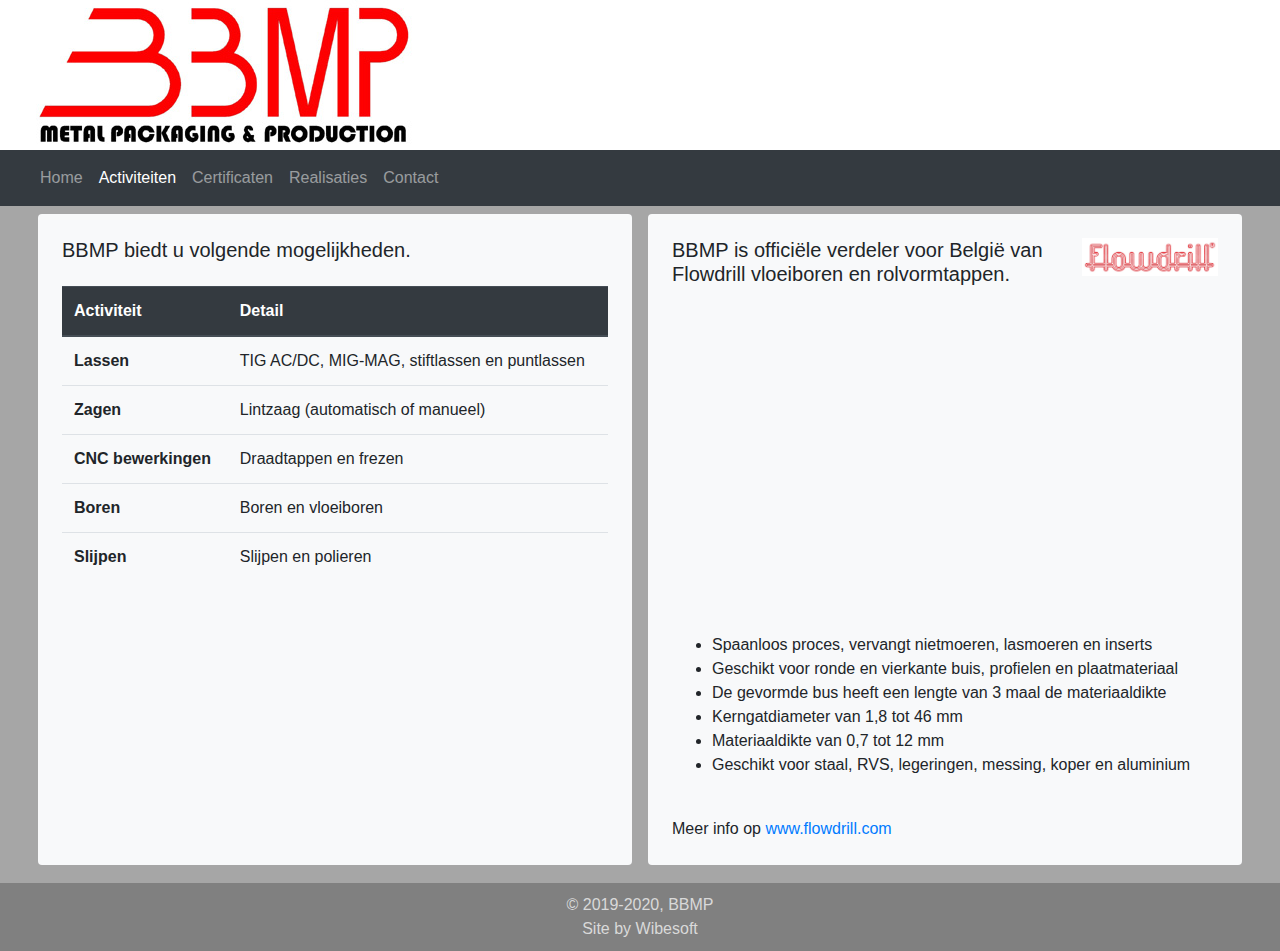
==== activiteiten.html @ d6e12161 "updated comment on CNC activity" ====
<!DOCTYPE html>
<html lang="en">
  <head>
    <!-- Required meta tags -->
    <meta charset="utf-8">
    <meta name="viewport" content="width=device-width, initial-scale=1, shrink-to-fit=no">
    <!-- Chrome, Firefox OS and Opera -->
    <meta name="theme-color" content="#808080"/>
    <!-- Windows Phone -->
    <meta name="msapplication-navbutton-color" content="#808080">
    <!-- iOS Safari -->
    <meta name="apple-mobile-web-app-status-bar-style" content="#808080">

    <!-- Bootstrap CSS -->
    <link rel="stylesheet" href="https://stackpath.bootstrapcdn.com/bootstrap/4.3.1/css/bootstrap.min.css" integrity="sha384-ggOyR0iXCbMQv3Xipma34MD+dH/1fQ784/j6cY/iJTQUOhcWr7x9JvoRxT2MZw1T" crossorigin="anonymous">
    <!-- Font Awesome CSS -->
    <link rel="stylesheet" href="https://cdnjs.cloudflare.com/ajax/libs/font-awesome/4.7.0/css/font-awesome.min.css">
    <link rel="stylesheet" href="./stylesheet.css">

    <title>BBMP | industriële toelevering | metaalconstructie | laswerken</title>
  </head>
  <body>
    <div class="bg-white">
      <a href="./index.html"><img src="images\site\BBMP_logo.jpg" class="img-fluid BBMP_logo" alt="BBMP logo"></a>
    </div>

    <nav class="navbar navbar-expand-lg navbar-dark bg-dark">
      <a class="navbar-brand" href="#"></a>
      <button class="navbar-toggler" type="button" data-toggle="collapse" data-target="#navbarNav" aria-controls="navbarNav" aria-expanded="false" aria-label="Toggle navigation">
        <span class="navbar-toggler-icon"></span>
      </button>
      <div class="collapse navbar-collapse" id="navbarNav">
        <ul class="navbar-nav">
          <li class="nav-item">
            <a class="nav-link" href="./index.html">Home</a>
          </li>
          <li class="nav-item active">
            <a class="nav-link" href="./activiteiten.html">Activiteiten <span class="sr-only">(current)</span></a>
          </li>
          <li class="nav-item">
            <a class="nav-link" href="./certificaten.html">Certificaten</a>
          </li>
          <li class="nav-item">
            <a class="nav-link" href="./realisaties.html">Realisaties</a>
          </li>
          <li class="nav-item">
            <a class="nav-link" href="./contact.html">Contact</a>
          </li>
        </ul>
      </div>
    </nav>
    <div class="container-fluid">
      <div class="row">
        <div class="col-lg-auto">
        </div>
        <div class="col-lg bg-light m-2 p-2 p-lg-4 rounded">
          <h5>BBMP biedt u volgende mogelijkheden.</h5>
          <table class="table mt-4">
            <thead class="thead-dark">
              <tr>
                <th scope="col">Activiteit</th>
                <th scope="col">Detail</th>
              </tr>
            </thead>
            <tbody>
              <tr>
                <th scope="row">Lassen</th>
                <td>TIG AC/DC, MIG-MAG, stiftlassen en puntlassen</td>
              </tr>
              <tr>
                <th scope="row">Zagen</th>
                <td>Lintzaag (automatisch of manueel)</td>
              </tr>
              <tr>
                <th scope="row">CNC bewerkingen</th>
                <td>Draadtappen en frezen</td>
              </tr>
              <tr>
                <th scope="row">Boren</th>
                <td>Boren en vloeiboren</td>
              </tr>
              <tr>
                <th scope="row">Slijpen</th>
                <td>Slijpen en polieren</td>
              </tr>
            </tbody>
          </table>
        </div>
        <div class="col-lg bg-light m-2 p-2 p-lg-4 rounded">

          <img src="./images/site/Flowdrill_logo.jpg" class="img-fluid w-25 ml-2" alt="Flowdrill logo" align="right">
          <h5>BBMP is officiële verdeler voor België van Flowdrill vloeiboren en rolvormtappen.</h5>
          <div class="embed-responsive embed-responsive-16by9 mt-3">
            <iframe class="embed-responsive-item" src="https://www.youtube-nocookie.com/embed/jk8qjQENViI?rel=0" allowfullscreen></iframe>
          </div>
          <div>
            <br>
            <ul>
              <li>Spaanloos proces, vervangt nietmoeren, lasmoeren en inserts</li>
              <li>Geschikt voor ronde en vierkante buis, profielen en plaatmateriaal</li>
              <li>De gevormde bus heeft een lengte van 3 maal de materiaaldikte</li>
              <li>Kerngatdiameter van 1,8 tot 46 mm</li>
              <li>Materiaaldikte van 0,7 tot 12 mm</li>
              <li>Geschikt voor staal, RVS, legeringen, messing, koper en aluminium</li>
            </ul>
            <br>
            Meer info op <a href="https://www.flowdrill.com">www.flowdrill.com</a>

          </div>
        </div>
        <div class="col-lg-auto">
        </div>
      </div>
    </div>

    <footer>
      &copy; 2019-2020, BBMP
      <br>
      Site by Wibesoft
    </footer>

    <!-- Optional JavaScript -->
    <!-- jQuery first, then Popper.js, then Bootstrap JS -->
    <script src="https://code.jquery.com/jquery-3.3.1.slim.min.js" integrity="sha384-q8i/X+965DzO0rT7abK41JStQIAqVgRVzpbzo5smXKp4YfRvH+8abtTE1Pi6jizo" crossorigin="anonymous"></script>
    <script src="https://cdnjs.cloudflare.com/ajax/libs/popper.js/1.14.7/umd/popper.min.js" integrity="sha384-UO2eT0CpHqdSJQ6hJty5KVphtPhzWj9WO1clHTMGa3JDZwrnQq4sF86dIHNDz0W1" crossorigin="anonymous"></script>
    <script src="https://stackpath.bootstrapcdn.com/bootstrap/4.3.1/js/bootstrap.min.js" integrity="sha384-JjSmVgyd0p3pXB1rRibZUAYoIIy6OrQ6VrjIEaFf/nJGzIxFDsf4x0xIM+B07jRM" crossorigin="anonymous"></script>
    <script src="./scripts/script_modal.js"></script>
  </body>
</html>
---- stylesheet.css ----
body {
  background-color: #a6a6a6;
  /*  text-align: justify; */
}

.carousel-item {
  padding-top: 70px;
}

.carousel-caption {
  position: absolute;
  left: center;
  top: 0;
  color: black;
  margin-top: -20px;
  color: black;
}

.fa-chevron-left, .fa-chevron-right {
  position: relative;
  top: 30px;
  color: red;
}

/* Add an extra .carousel parent class to increase specifity
   avoiding the use of !important flag. */
.carousel .carousel-indicators li {
  background-color: black;
}

.carousel .carousel-indicators .active {
  background-color: red;
}

mark {
  background-color: white;
  opacity: 0.75;
  /*  text-align: justify; */
}

footer {
  background-color: #808080;
  color: #d9d9d9;
  text-align: center;
  margin-top: 10px;
  padding: 10px;
}

.logo_text {
  color: red;
  font-weight: bold;
}

::selection {
  color: white;
  background-color: #e04522;
}

.spacer {
  padding-top: 80px;
  padding-bottom: 40px;
}

@media (max-width: 991.98px) {
  ul {
    padding-left: 20px;
  }

  h4 {
    font-size: 1.2rem;
  }

  .BBMP_logo {
    display: block;
    margin-left: auto;
    margin-right: auto;
  }

  .carousel-caption {
    margin-top: -10px;
  }
  .carousel-caption h5 {
    font-size: 1.1rem;
  }
  .carousel-caption p {
    font-size: 0.9rem;
  }
}
@media (min-width: 992px) {
  .BBMP_logo {
    margin-left: 28px;
  }
}
.map-container {
  overflow: hidden;
  padding-bottom: 0%;
  position: relative;
  height: calc(100vh - 270px);
}
.map-container iframe {
  left: 0;
  top: 0;
  height: 100%;
  width: 100%;
  position: absolute;
}

/* active nav-pills */
#pills-tab .nav-link {
  margin: 5px;
  border-style: solid;
  border-color: #006699;
  background-color: #006699;
}

/* inactive nav-pills */
#pills-tab .nav-link:not(.active) {
  border-color: #007bff;
  background-color: rgba(0, 0, 0, 0);
}

#pills-tab .nav-link:not(.active):hover {
  border-color: #006699;
}

/* Style the Image Used to Trigger the Modal */
#lascertificaat_TIG, #lascertificaat_MIG-MAG, #lasdiploma_IWS, #lasdiploma_IWI-S {
  border-radius: 5px;
  cursor: pointer;
  transition: 0.3s;
}

#lascertificaat_TIG:hover, #lascertificaat_MIG-MAG:hover, #lasdiploma_IWS:hover, #lasdiploma_IWI-S:hover {
  opacity: 0.7;
}

/* The Modal (background) */
.modal {
  display: none;
  /* Hidden by default */
  position: fixed;
  /* Stay in place */
  z-index: 1;
  /* Sit on top */
  padding-top: 100px;
  /* Location of the box */
  left: 0;
  top: 0;
  width: 100%;
  /* Full width */
  height: 100%;
  /* Full height */
  overflow: auto;
  /* Enable scroll if needed */
  background-color: black;
  /* Fallback color */
  background-color: rgba(0, 0, 0, 0.9);
  /* Black w/ opacity */
}

/* Modal Content (Image) */
.modal-content {
  margin: auto;
  display: block;
  width: 80%;
  max-width: 700px;
}

/* Caption of Modal Image (Image Text) - Same Width as the Image */
#caption {
  margin: auto;
  display: block;
  width: 80%;
  max-width: 700px;
  text-align: center;
  color: #ccc;
  padding: 10px 0;
  height: 150px;
}

/* Add Animation - Zoom in the Modal */
.modal-content, #caption01, #caption02, #caption03, #caption04 {
  animation-name: zoom;
  animation-duration: 0.6s;
}

@keyframes zoom {
  from {
    transform: scale(0);
  }
  to {
    transform: scale(1);
  }
}
/* The Close Button */
.close {
  position: absolute;
  top: 15px;
  right: 35px;
  color: #f1f1f1;
  font-size: 40px;
  font-weight: bold;
  transition: 0.3s;
}

.close:hover,
.close:focus {
  color: #bbb;
  text-decoration: none;
  cursor: pointer;
}

/* 100% Image Width on Smaller Screens */
@media only screen and (max-width: 700px) {
  .modal-content {
    width: 100%;
  }
}

/*# sourceMappingURL=stylesheet.css.map */
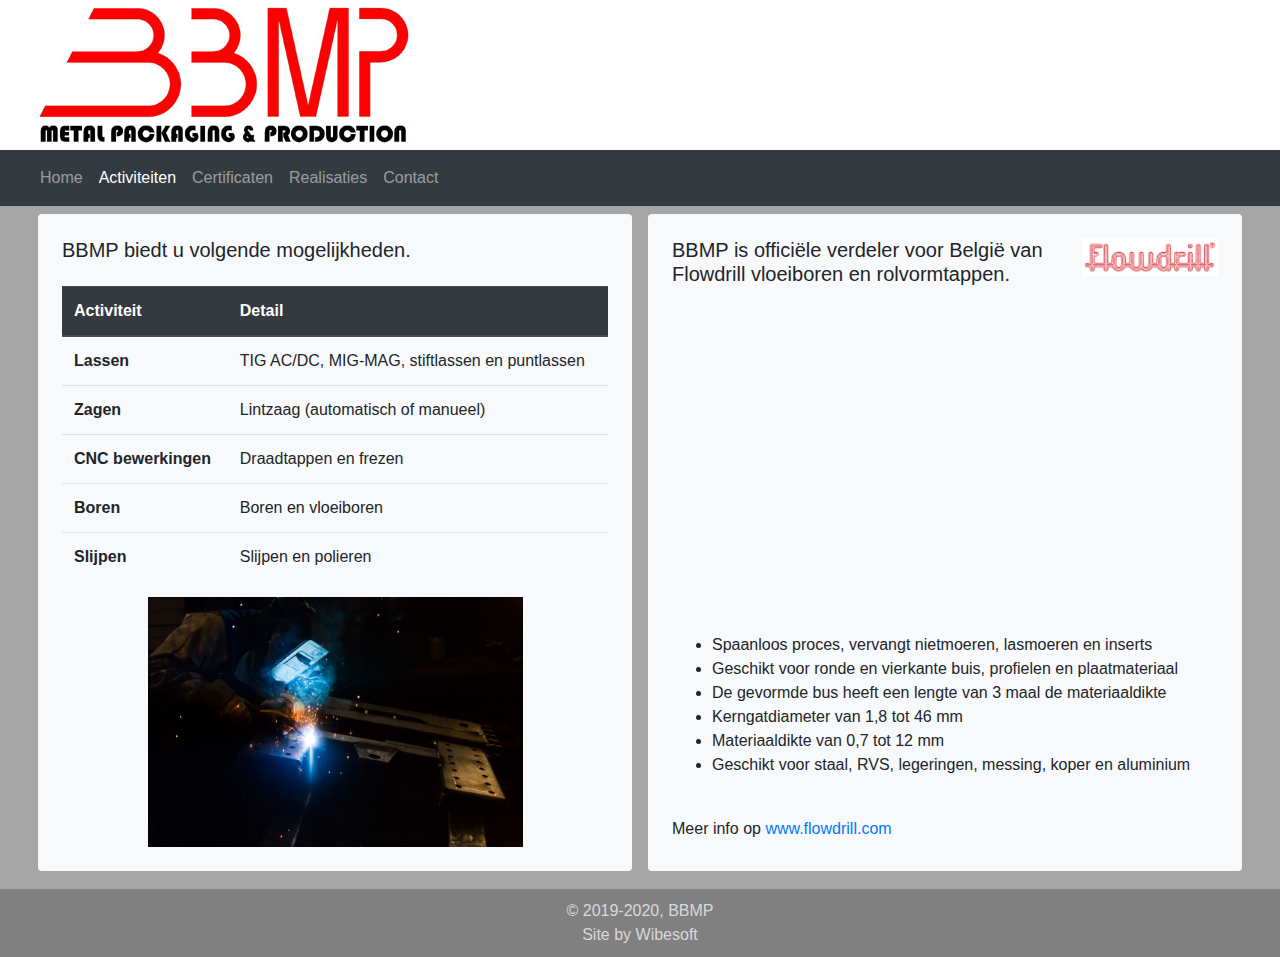
==== commit 27824c33: "added welding image to Activiteiten page" ====
--- a/activiteiten.html
+++ b/activiteiten.html
@@ -85,6 +85,9 @@
               </tr>
             </tbody>
           </table>
+
+          <img src="./images/site/welding1.jpg" class="d-block mx-auto" style="height: 250px" alt="welding1">
+
         </div>
         <div class="col-lg bg-light m-2 p-2 p-lg-4 rounded">
 
--- a/stylesheet.css
+++ b/stylesheet.css
@@ -16,20 +16,37 @@
   color: black;
 }
 
-.fa-chevron-left, .fa-chevron-right {
-  position: relative;
-  top: 30px;
+.carousel-control-prev .fa-chevron-left {
+  position: absolute;
+  top: calc(50% + 20px);
+  left: 0.2rem;
   color: red;
+  opacity: 0.6;
+}
+
+.carousel-control-next .fa-chevron-right {
+  position: absolute;
+  top: calc(50% + 20px);
+  right: 0.2rem;
+  color: red;
+  opacity: 0.6;
 }
 
 /* Add an extra .carousel parent class to increase specifity
    avoiding the use of !important flag. */
 .carousel .carousel-indicators li {
-  background-color: black;
+  background-color: #595959;
+  opacity: 0.6;
 }
 
 .carousel .carousel-indicators .active {
   background-color: red;
+  opacity: 0.6;
+}
+
+.carousel-indicators {
+  position: absolute;
+  bottom: -20px;
 }
 
 mark {
@@ -84,6 +101,16 @@
   }
   .carousel-caption p {
     font-size: 0.9rem;
+  }
+
+  .carousel-control-prev .fa-chevron-left {
+    position: absolute;
+    left: 0.1rem;
+  }
+
+  .carousel-control-next .fa-chevron-right {
+    position: absolute;
+    right: 0.1rem;
   }
 }
 @media (min-width: 992px) {
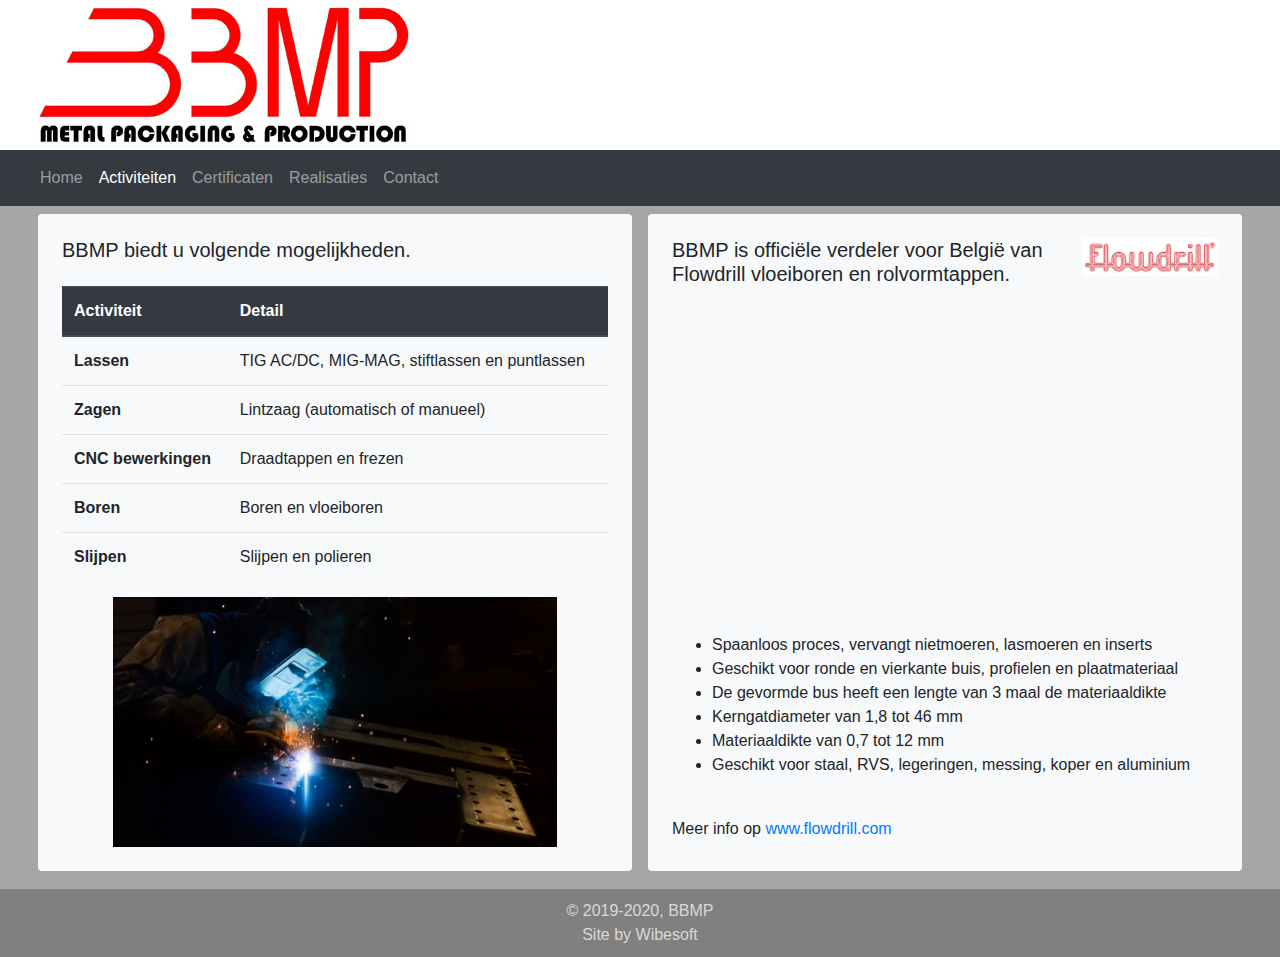
==== commit 4b53dd69: "adapted size of welding image to 16by9" ====
--- a/activiteiten.html
+++ b/activiteiten.html
@@ -86,7 +86,7 @@
             </tbody>
           </table>
 
-          <img src="./images/site/welding1.jpg" class="d-block mx-auto" style="height: 250px" alt="welding1">
+          <img src="./images/site/welding1.jpg" class="img-fluid d-block mx-auto" style="height: 250px" alt="welding">
 
         </div>
         <div class="col-lg bg-light m-2 p-2 p-lg-4 rounded">
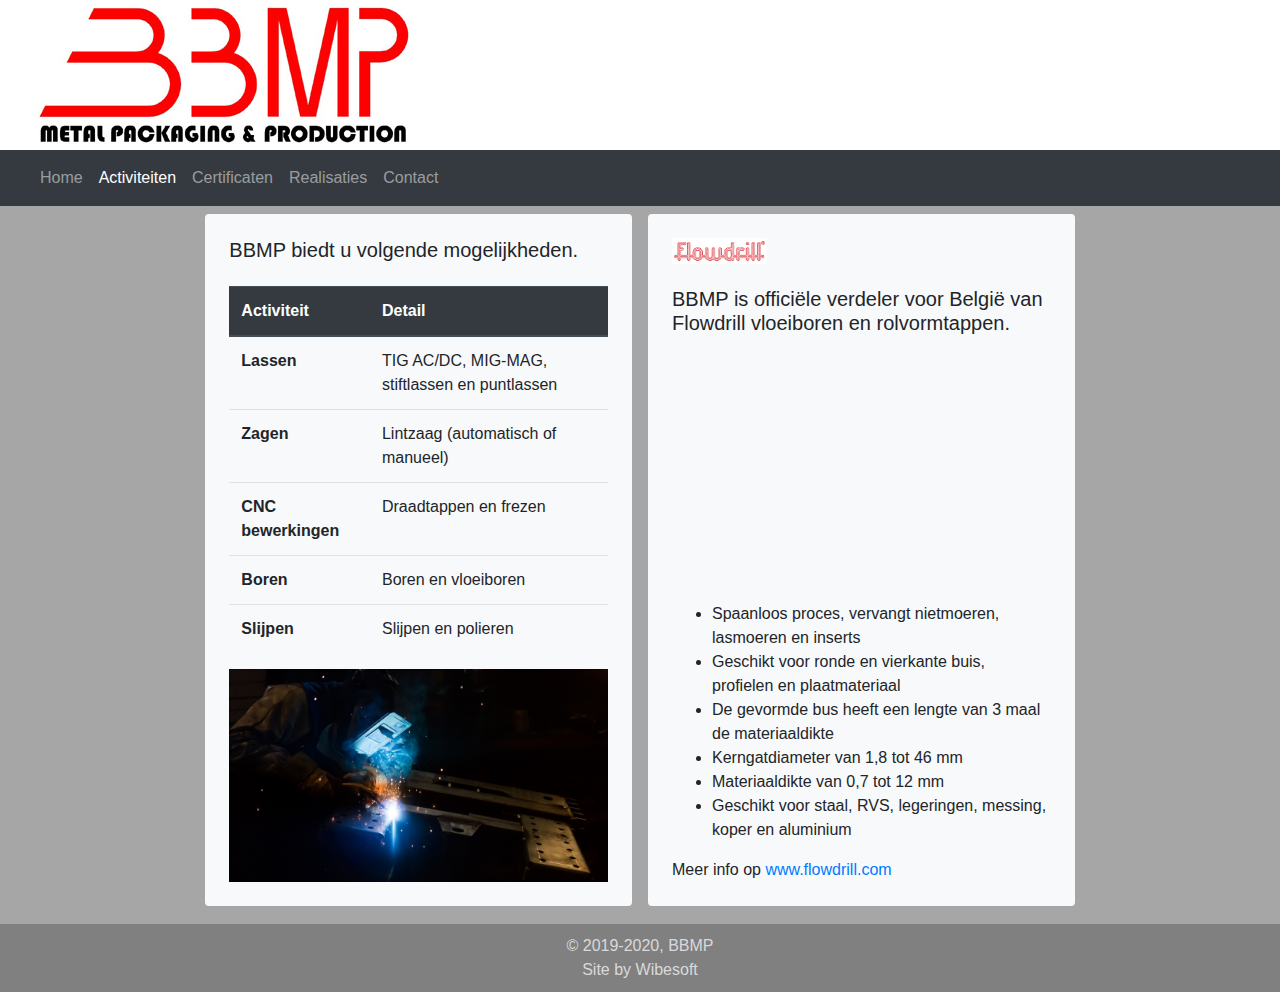
==== commit fe57a2a5: "reduced number of columns taken to display content" ====
--- a/activiteiten.html
+++ b/activiteiten.html
@@ -50,12 +50,12 @@
       </div>
     </nav>
     <div class="container-fluid">
-      <div class="row">
+      <div class="row justify-content-center">
         <div class="col-lg-auto">
         </div>
-        <div class="col-lg bg-light m-2 p-2 p-lg-4 rounded">
+        <div class="col-lg col-xl-4 bg-light m-2 p-2 p-lg-4 rounded d-flex flex-column justify-content-between">
           <h5>BBMP biedt u volgende mogelijkheden.</h5>
-          <table class="table mt-4">
+          <table class="table my-1 my-lg-3">
             <thead class="thead-dark">
               <tr>
                 <th scope="col">Activiteit</th>
@@ -86,29 +86,28 @@
             </tbody>
           </table>
 
-          <img src="./images/site/welding1.jpg" class="img-fluid d-block mx-auto" style="height: 250px" alt="welding">
-
+          <div>
+            <img src="./images/site/welding1.jpg" class="img-fluid d-block mx-auto" alt="welding">
+          </div>
         </div>
-        <div class="col-lg bg-light m-2 p-2 p-lg-4 rounded">
-
-          <img src="./images/site/Flowdrill_logo.jpg" class="img-fluid w-25 ml-2" alt="Flowdrill logo" align="right">
+        <div class="col-lg col-xl-4 bg-light m-2 p-2 p-lg-4 rounded d-flex flex-column justify-content-between">
+          <img src="./images/site/Flowdrill_logo.jpg" class="img-fluid w-25 mb-3" alt="Flowdrill logo">
           <h5>BBMP is officiële verdeler voor België van Flowdrill vloeiboren en rolvormtappen.</h5>
-          <div class="embed-responsive embed-responsive-16by9 mt-3">
+          <div class="embed-responsive embed-responsive-16by9 my-3">
             <iframe class="embed-responsive-item" src="https://www.youtube-nocookie.com/embed/jk8qjQENViI?rel=0" allowfullscreen></iframe>
           </div>
           <div>
-            <br>
-            <ul>
-              <li>Spaanloos proces, vervangt nietmoeren, lasmoeren en inserts</li>
-              <li>Geschikt voor ronde en vierkante buis, profielen en plaatmateriaal</li>
-              <li>De gevormde bus heeft een lengte van 3 maal de materiaaldikte</li>
-              <li>Kerngatdiameter van 1,8 tot 46 mm</li>
-              <li>Materiaaldikte van 0,7 tot 12 mm</li>
-              <li>Geschikt voor staal, RVS, legeringen, messing, koper en aluminium</li>
-            </ul>
-            <br>
-            Meer info op <a href="https://www.flowdrill.com">www.flowdrill.com</a>
-
+            <div>
+              <ul>
+                <li>Spaanloos proces, vervangt nietmoeren, lasmoeren en inserts</li>
+                <li>Geschikt voor ronde en vierkante buis, profielen en plaatmateriaal</li>
+                <li>De gevormde bus heeft een lengte van 3 maal de materiaaldikte</li>
+                <li>Kerngatdiameter van 1,8 tot 46 mm</li>
+                <li>Materiaaldikte van 0,7 tot 12 mm</li>
+                <li>Geschikt voor staal, RVS, legeringen, messing, koper en aluminium</li>
+              </ul>
+              <div> Meer info op <a href="https://www.flowdrill.com">www.flowdrill.com</a> </div>
+            </div>
           </div>
         </div>
         <div class="col-lg-auto">
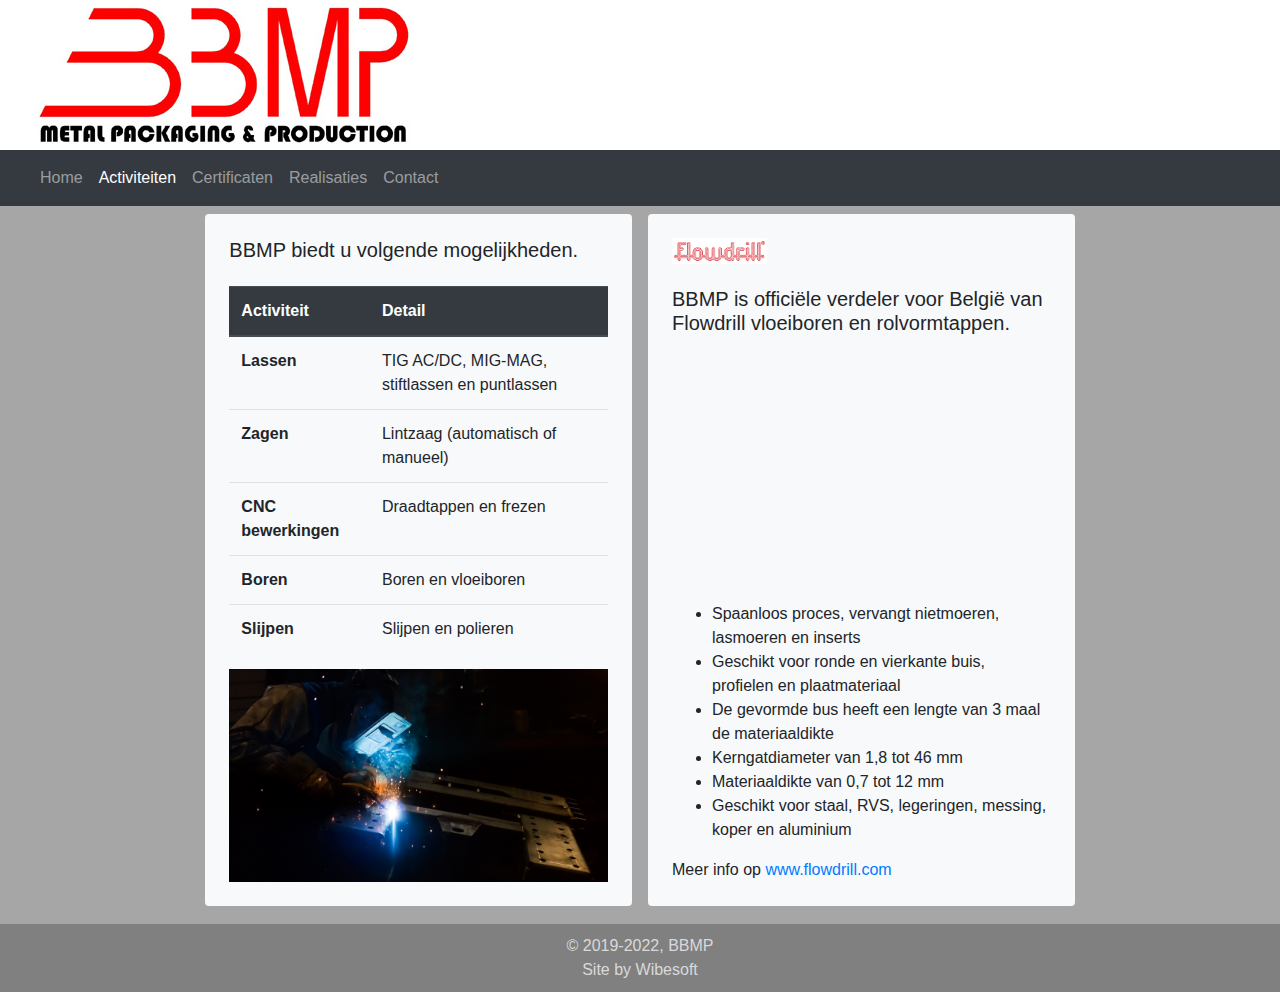
==== commit e253bfbe: "update copyright period" ====
--- a/activiteiten.html
+++ b/activiteiten.html
@@ -116,7 +116,7 @@
     </div>
 
     <footer>
-      &copy; 2019-2020, BBMP
+      &copy; 2019-2022, BBMP
       <br>
       Site by Wibesoft
     </footer>
--- a/stylesheet.css
+++ b/stylesheet.css
@@ -1,6 +1,21 @@
 body {
   background-color: #a6a6a6;
   /*  text-align: justify; */
+}
+
+.carousel-control-next .fa-chevron-right, .carousel-control-prev .fa-chevron-left {
+  position: absolute;
+  top: calc(50% + 20px);
+  color: red;
+  opacity: 0.6;
+}
+
+.carousel-control-prev .fa-chevron-left {
+  left: 0.2rem;
+}
+
+.carousel-control-next .fa-chevron-right {
+  right: 0.2rem;
 }
 
 .carousel-item {
@@ -16,37 +31,18 @@
   color: black;
 }
 
-.carousel-control-prev .fa-chevron-left {
-  position: absolute;
-  top: calc(50% + 20px);
-  left: 0.2rem;
-  color: red;
-  opacity: 0.6;
-}
-
-.carousel-control-next .fa-chevron-right {
-  position: absolute;
-  top: calc(50% + 20px);
-  right: 0.2rem;
-  color: red;
-  opacity: 0.6;
-}
-
 /* Add an extra .carousel parent class to increase specifity
    avoiding the use of !important flag. */
+.carousel .carousel-indicators {
+  position: absolute;
+  bottom: -20px;
+  opacity: 0.6;
+}
 .carousel .carousel-indicators li {
   background-color: #595959;
-  opacity: 0.6;
-}
-
+}
 .carousel .carousel-indicators .active {
   background-color: red;
-  opacity: 0.6;
-}
-
-.carousel-indicators {
-  position: absolute;
-  bottom: -20px;
 }
 
 mark {
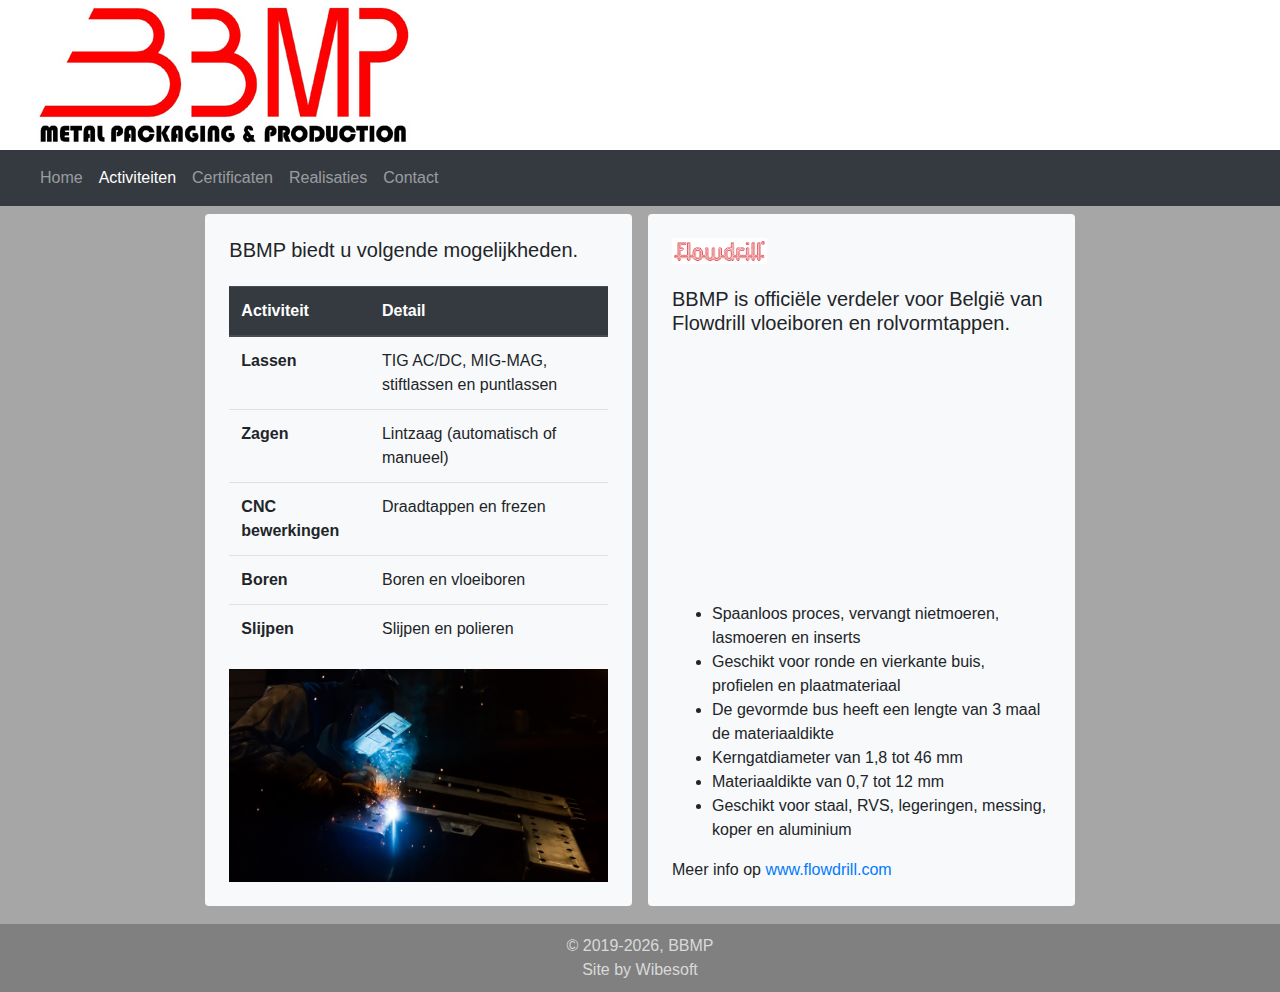
==== commit 9d6df3a2: "automate update of copyright period" ====
--- a/activiteiten.html
+++ b/activiteiten.html
@@ -116,7 +116,7 @@
     </div>
 
     <footer>
-      &copy; 2019-2022, BBMP
+      &copy; 2019-<script>document.write(new Date().getFullYear());</script>, BBMP
       <br>
       Site by Wibesoft
     </footer>
